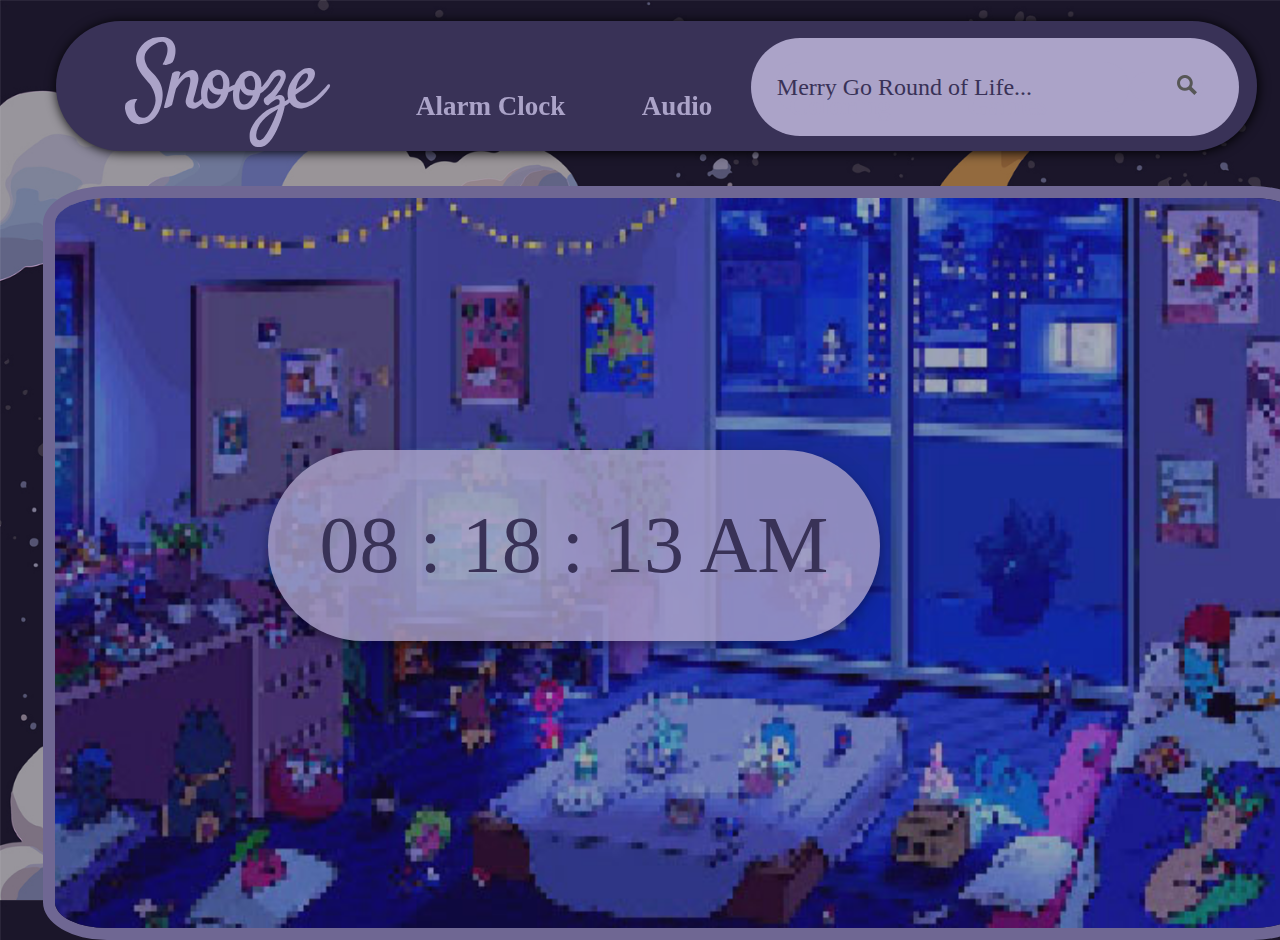
==== Alarm-index.html @ 4c2eee9a "Added Second page" ====
<!DOCTYPE html>
<html lang="en">
  <head>
    <meta charset="UTF-8" />
    <meta name="viewport" content="width=device-width, initial-scale=1.0" />
    <title>Snooze</title>
    <link rel="stylesheet" href="./styles/main2.css" />
  </head>
  <body>
    <div class="wrapper">
      <nav>
        <h1></h1>
        <!-- <section class="example"> -->
        <img class="logo" src="Asset 2.svg" />
        <ul>
          <li><a href="#">Alarm Clock</a></li>
          <li><a href="#">Audio</a></li>
          <li><a href="#">Coloring</a></li>
          <li><a href="#">Games</a></li>
          <!-- <li><a href="#" class="search-bar">Search</a></li> -->
        </ul>
        <div class="search">
          <input
            type="text"
            class="search-field"
            placeholder="Merry Go Round of Life..."
          />
          <button type="submit" class="search-button">
            <span><img class="icon" src="Asset 1.svg" /> </span>
          </button>
        </div>
        <!-- <button class="btn-primary">Alarm Clock</button>
          <button class="btn-secondary">Audio</button>
          <button class="btn-third">Coloring</button>
          <button class="btn-fourth">Games</button>
          <button class="btn-fifth">Search</button> -->
        <!-- </section> -->
      </nav>

      <main id="screen">
        <img class="img" src="alarm-bg.jpg" alt="homescreen" />
        <div id="digital-clock"></div>
        <script src="scripts/main.js"></script>
        <div id="alarm-clock" onclick="off()"></div>

        <script>
          function on() {
            document.getElementById("alarm-clock").style.display = "block";
          }

          function off() {
            document.getElementById("alarm-clock").style.display = "none";
          }
        </script>

        <div class="btn-group">
          <div class="btn">
            <button onclick="on()" class="btn-six">Set Time</button>
            <button class="btn-seven">Alarm Noise</button>
            <button class="btn-eight">Start/Stop</button>
            <button class="btn-nine">Nightmode</button>
          </div>
        </div>
      </main>
    </div>
  </body>
</html>
---- styles/main2.css ----
html {
  background-image: url(../images/final-bg-full.jpg);
  background-size: cover;
  font-family: "Silom";
  height: 100%;
  overflow: hidden;
}

*,
*:before,
*:after {
  box-sizing: inherit;
}

@media screen and (max-width: 480px) {
  nav ul {
    display: block;
    height: auto;
  }

  nav li {
    display: list-item;
    padding: 0.5em 0;
    border: 1px;
  }
}

/* .wrapper {
    max-height: 1080px;
    max-width: 1920px;
  } */

/* .main-screen {
    height: 756px;
    max-width: 1290px;
    border: 1em solid rgb(111, 103, 147);
    margin: 3em 0 0 1em;
    border-radius: 1em;
    background-image: url(../images/homescreen.jpeg);
    background-position: center center;
    background-size: 116%;
  } */

/* .example {
    background-color: rgb(57, 50, 87);
    border-radius: 5em;
    height: 115px;
    filter: drop-shadow(1px 1px 6px #000000);
  } */

.inner-image {
  display: block;
  max-width: 50%;
  width: 50%;
  height: auto;
}

.logo {
  height: 110px;
  width: 215px;
  margin: 1em 0 0 4em;
}

nav {
  background-color: rgb(57, 50, 87);
  border-radius: 5em;
  filter: drop-shadow(1px 1px 6px #000000);
  height: 130px;
  width: 95%;
  margin: 0 0 0 3em;
}

nav ul {
  list-style-type: none;
  text-align: center;
  padding: 0.25em 0 0 0;
  margin: 0 0 0 18em;
  font-size: 18px;
  position: absolute;
  top: 65px;
}

nav li {
  display: inline;
  margin: 0 2em;
}

nav a {
  color: #fff;
  font-weight: bold;
  font-size: 1.5em;
  text-decoration: none;
  color: rgb(171, 163, 200);
}

nav a:hover {
  color: #fff;
}

nav .search {
  display: inline;
  padding: 1em 1.5em 1em 1em;
  margin: 0.7em 0.75em 0 1em;
  border-radius: 7em;
  font-size: 1.5em;
  background-color: rgb(171, 163, 200);
  -webkit-text-fill-color: rgb(57, 50, 87);
  float: right;
}

.search input {
  width: 350px;
  height: 2em;
  font-size: 1.5em;
  border-radius: 5em;
  border: none;
  background-color: rgb(171, 163, 200);
  font: inherit;
}

.icon {
  height: 20px;
  width: 20px;
  padding: 0 0 0 3em;
}

.search .search-button {
  height: 2em;
  margin-left: -4px;
  border-radius: 5em;
  border: none;
  background-color: rgb(171, 163, 200);
}

.search .search-button:active {
  background-color: rgb(171, 163, 200);
  border: none;
  text-decoration: none;
}

/* .btn-primary {
    height: 54px;
    width: 200px;
    margin: 0 0 0 1em;
    font-family: inherit;
    font-size: 1.5em;
    border-radius: 2em;
    background-color: rgb(57, 50, 87);
    border-color: transparent;
    color: rgb(171, 163, 200);
  }
  
  .btn-secondary {
    height: 54px;
    width: 200px;
    border-radius: 3em;
    font-family: inherit;
    font-size: 1.5em;
    background-color: rgb(57, 50, 87);
    border-color: transparent;
    color: rgb(171, 163, 200);
  }
  
  .btn-third {
    height: 54px;
    width: 200px;
    border-radius: 3em;
    font-family: inherit;
    font-size: 1.5em;
    background-color: rgb(57, 50, 87);
    border-color: transparent;
    color: rgb(171, 163, 200);
  }
  
  .btn-fourth {
    height: 54px;
    width: 200px;
    border-radius: 3em;
    font-family: inherit;
    font-size: 1.5em;
    background-color: rgb(57, 50, 87);
    border-color: transparent;
    color: rgb(171, 163, 200);
  }
  
  .btn-fifth {
    height: 80px;
    width: 411px;
    border-radius: 7em;
    background-color: rgb(171, 163, 200);
    color: rgb(57, 55, 55);
    border-color: transparent;
    font-family: inherit;
    font-size: 1.5em;
    text-align: left;
    padding: 0 0 0 3rem;
    filter: drop-shadow(1px 1px 6px #000000);
  } */

.btn-group button {
  display: block;
}

#screen {
  display: flex;
  justify-content: space-between;
  align-items: center;
}

#alarm-clock {
  position: fixed; /* Sit on top of the page content */
  display: none; /* Hidden by default */
  width: 50%; /* Full width (cover the whole page) */
  height: 50%; /* Full height (cover the whole page) */
  top: 0;
  left: 0;
  right: 0;
  bottom: 0;
  background-color: rgba(0, 0, 0, 0.5); /* Black background with opacity */
  z-index: 2; /* Specify a stack order in case you're using a different order for other elements */
  cursor: pointer; /* Add a pointer on hover */
}

#digital-clock {
  position: fixed;
  background-color: rgba(171, 163, 200, 0.8);
  color: rgb(57, 50, 87);
  width: 40%;
  margin: 0 0 0 260px;
  padding: 50px;
  font-family: inherit;
  border-radius: 7em;
  font-size: 5em;
  text-align: center;
  display: overlay;
  box-shadow: 0 4px 8px 0 rgba(0, 0, 0, 0.2), 0 6px 20px 0 rgba(0, 0, 0, 0.19);
}

.btn-six {
  height: 87px;
  width: 296px;
  border-radius: 5em;
  font-family: inherit;
  font-size: 1.5em;
  border-color: transparent;
  filter: drop-shadow(1px 1px 6px #000000);
  margin: 0 2.5rem 5rem 0;
  color: rgb(57, 50, 87);
  background-color: rgb(171, 163, 200);
}

.btn-seven {
  height: 87px;
  width: 296px;
  border-radius: 5em;
  font-family: inherit;
  font-size: 1.5em;
  border-color: transparent;
  filter: drop-shadow(1px 1px 6px #000000);
  background-color: rgb(171, 163, 200);
  margin: 0 2.5rem 5rem 0;
  color: rgb(57, 50, 87);
}

.btn-eight {
  height: 87px;
  width: 296px;
  border-radius: 5em;
  font-family: inherit;
  font-size: 1.5em;
  border-color: transparent;
  filter: drop-shadow(1px 1px 6px #000000);
  background-color: rgb(171, 163, 200);
  margin: 0 2.5rem 5rem 0;
  color: rgb(57, 50, 87);
}

.btn-nine {
  height: 87px;
  width: 296px;
  border-radius: 5em;
  font-family: inherit;
  font-size: 1.5em;
  border-color: transparent;
  filter: drop-shadow(1px 1px 6px #000000);
  background-color: rgb(171, 163, 200);
  color: rgb(57, 50, 87);
}

.img {
  float: left;
  height: 730px;
  width: 1250px;
  z-index: -1;
  position: relative;
  margin-top: 35px;
  margin-left: 35px;
  border-radius: 5%;
  border: 0.75em solid rgb(111, 103, 147);
}
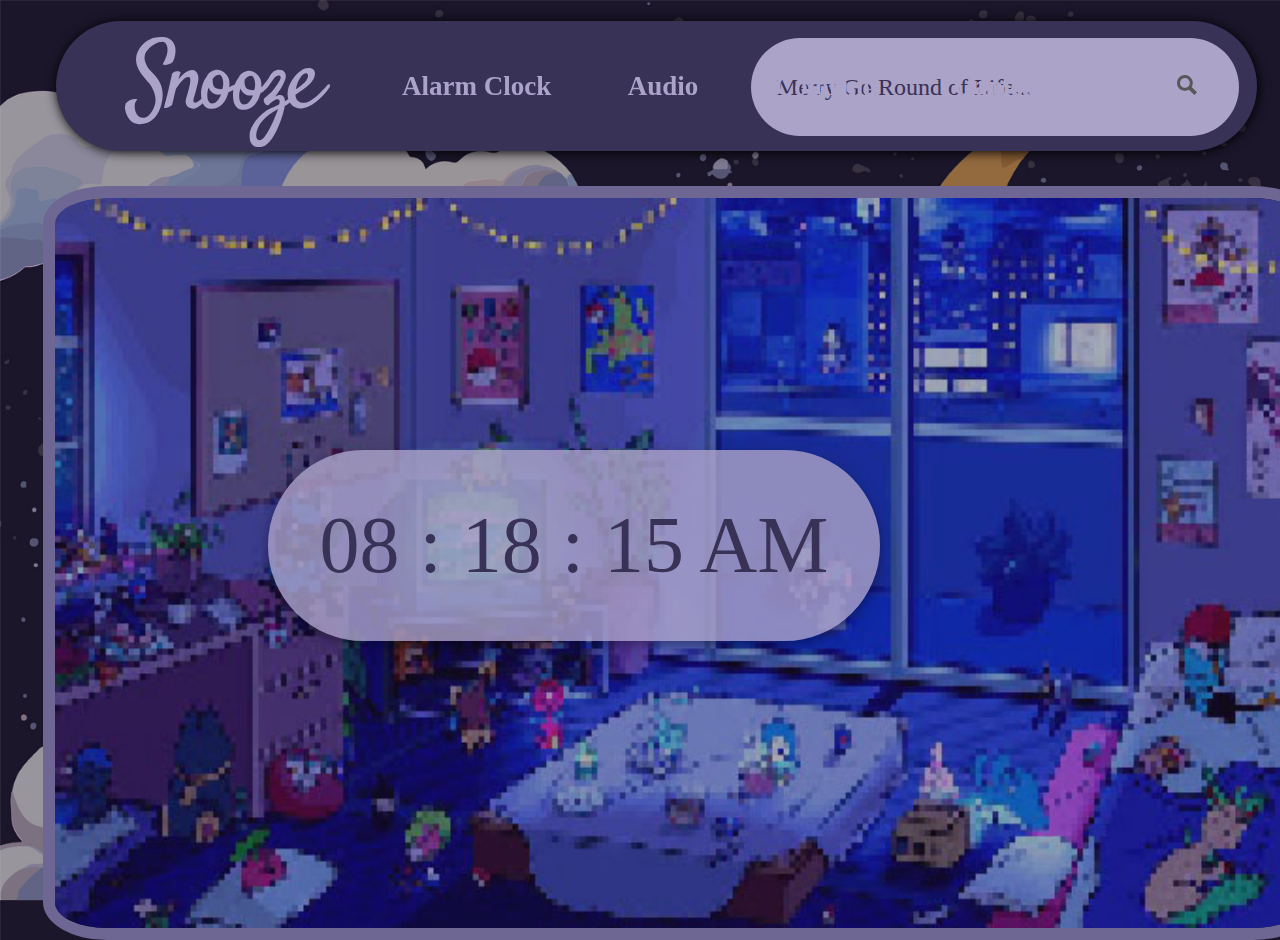
==== commit f6b0c90f: "updated second page" ====
--- a/Alarm-index.html
+++ b/Alarm-index.html
@@ -10,14 +10,12 @@
     <div class="wrapper">
       <nav>
         <h1></h1>
-        <!-- <section class="example"> -->
         <img class="logo" src="Asset 2.svg" />
         <ul>
           <li><a href="#">Alarm Clock</a></li>
           <li><a href="#">Audio</a></li>
           <li><a href="#">Coloring</a></li>
           <li><a href="#">Games</a></li>
-          <!-- <li><a href="#" class="search-bar">Search</a></li> -->
         </ul>
         <div class="search">
           <input
@@ -29,19 +27,14 @@
             <span><img class="icon" src="Asset 1.svg" /> </span>
           </button>
         </div>
-        <!-- <button class="btn-primary">Alarm Clock</button>
-          <button class="btn-secondary">Audio</button>
-          <button class="btn-third">Coloring</button>
-          <button class="btn-fourth">Games</button>
-          <button class="btn-fifth">Search</button> -->
-        <!-- </section> -->
       </nav>
-
       <main id="screen">
         <img class="img" src="alarm-bg.jpg" alt="homescreen" />
         <div id="digital-clock"></div>
         <script src="scripts/main.js"></script>
-        <div id="alarm-clock" onclick="off()"></div>
+        <div id="alarm-clock" onclick="off()">
+          <div id="text">How do I put noises in lol</div>
+        </div>
 
         <script>
           function on() {
@@ -55,8 +48,8 @@
 
         <div class="btn-group">
           <div class="btn">
-            <button onclick="on()" class="btn-six">Set Time</button>
-            <button class="btn-seven">Alarm Noise</button>
+            <button class="btn-six">Set Time</button>
+            <button onclick="on()" class="btn-seven">Alarm Noise</button>
             <button class="btn-eight">Start/Stop</button>
             <button class="btn-nine">Nightmode</button>
           </div>
--- a/styles/main2.css
+++ b/styles/main2.css
@@ -23,30 +23,15 @@
     padding: 0.5em 0;
     border: 1px;
   }
-}
-
-/* .wrapper {
-    max-height: 1080px;
-    max-width: 1920px;
-  } */
-
-/* .main-screen {
-    height: 756px;
-    max-width: 1290px;
-    border: 1em solid rgb(111, 103, 147);
-    margin: 3em 0 0 1em;
-    border-radius: 1em;
-    background-image: url(../images/homescreen.jpeg);
-    background-position: center center;
-    background-size: 116%;
-  } */
-
-/* .example {
+  nav {
     background-color: rgb(57, 50, 87);
     border-radius: 5em;
-    height: 115px;
     filter: drop-shadow(1px 1px 6px #000000);
-  } */
+    height: 130px;
+    width: 95%;
+    margin: 0 0 0 3em;
+  }
+}
 
 .inner-image {
   display: block;
@@ -73,11 +58,11 @@
 nav ul {
   list-style-type: none;
   text-align: center;
-  padding: 0.25em 0 0 0;
-  margin: 0 0 0 18em;
+  margin: 0 0 0 15em;
   font-size: 18px;
   position: absolute;
-  top: 65px;
+  top: 50px;
+  cursor: pointer;
 }
 
 nav li {
@@ -130,6 +115,7 @@
   border-radius: 5em;
   border: none;
   background-color: rgb(171, 163, 200);
+  cursor: pointer;
 }
 
 .search .search-button:active {
@@ -137,65 +123,6 @@
   border: none;
   text-decoration: none;
 }
-
-/* .btn-primary {
-    height: 54px;
-    width: 200px;
-    margin: 0 0 0 1em;
-    font-family: inherit;
-    font-size: 1.5em;
-    border-radius: 2em;
-    background-color: rgb(57, 50, 87);
-    border-color: transparent;
-    color: rgb(171, 163, 200);
-  }
-  
-  .btn-secondary {
-    height: 54px;
-    width: 200px;
-    border-radius: 3em;
-    font-family: inherit;
-    font-size: 1.5em;
-    background-color: rgb(57, 50, 87);
-    border-color: transparent;
-    color: rgb(171, 163, 200);
-  }
-  
-  .btn-third {
-    height: 54px;
-    width: 200px;
-    border-radius: 3em;
-    font-family: inherit;
-    font-size: 1.5em;
-    background-color: rgb(57, 50, 87);
-    border-color: transparent;
-    color: rgb(171, 163, 200);
-  }
-  
-  .btn-fourth {
-    height: 54px;
-    width: 200px;
-    border-radius: 3em;
-    font-family: inherit;
-    font-size: 1.5em;
-    background-color: rgb(57, 50, 87);
-    border-color: transparent;
-    color: rgb(171, 163, 200);
-  }
-  
-  .btn-fifth {
-    height: 80px;
-    width: 411px;
-    border-radius: 7em;
-    background-color: rgb(171, 163, 200);
-    color: rgb(57, 55, 55);
-    border-color: transparent;
-    font-family: inherit;
-    font-size: 1.5em;
-    text-align: left;
-    padding: 0 0 0 3rem;
-    filter: drop-shadow(1px 1px 6px #000000);
-  } */
 
 .btn-group button {
   display: block;
@@ -209,16 +136,26 @@
 
 #alarm-clock {
   position: fixed; /* Sit on top of the page content */
-  display: none; /* Hidden by default */
-  width: 50%; /* Full width (cover the whole page) */
-  height: 50%; /* Full height (cover the whole page) */
-  top: 0;
-  left: 0;
-  right: 0;
-  bottom: 0;
-  background-color: rgba(0, 0, 0, 0.5); /* Black background with opacity */
-  z-index: 2; /* Specify a stack order in case you're using a different order for other elements */
-  cursor: pointer; /* Add a pointer on hover */
+  display: none;
+  width: 50%;
+  height: 50%;
+  top: 305px;
+  left: 229px;
+  border-radius: 13em;
+  background-color: rgba(57, 50, 87, 1);
+  z-index: 2;
+  cursor: pointer;
+  box-shadow: 0 4px 8px 0 rgba(0, 0, 0, 0.3), 0 6px 20px 0 rgba(0, 0, 0, 0.29);
+}
+
+#text {
+  position: absolute;
+  top: 50%;
+  left: 50%;
+  font-size: 50px;
+  color: rgb(171, 163, 200);
+  transform: translate(-50%, -50%);
+  -ms-transform: translate(-50%, -50%);
 }
 
 #digital-clock {
@@ -247,6 +184,7 @@
   margin: 0 2.5rem 5rem 0;
   color: rgb(57, 50, 87);
   background-color: rgb(171, 163, 200);
+  cursor: pointer;
 }
 
 .btn-seven {
@@ -260,6 +198,7 @@
   background-color: rgb(171, 163, 200);
   margin: 0 2.5rem 5rem 0;
   color: rgb(57, 50, 87);
+  cursor: pointer;
 }
 
 .btn-eight {
@@ -273,6 +212,7 @@
   background-color: rgb(171, 163, 200);
   margin: 0 2.5rem 5rem 0;
   color: rgb(57, 50, 87);
+  cursor: pointer;
 }
 
 .btn-nine {
@@ -285,6 +225,7 @@
   filter: drop-shadow(1px 1px 6px #000000);
   background-color: rgb(171, 163, 200);
   color: rgb(57, 50, 87);
+  cursor: pointer;
 }
 
 .img {
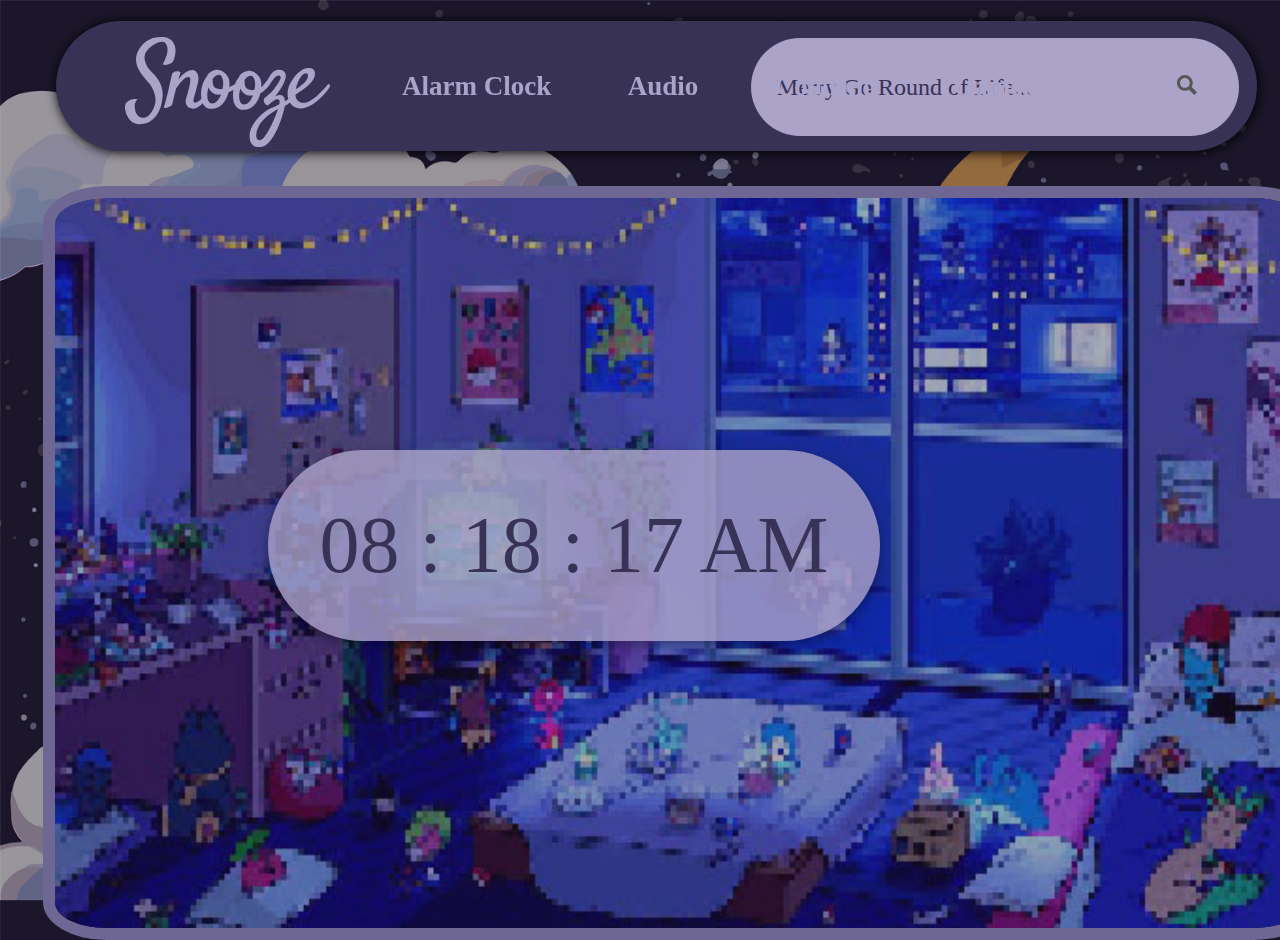
==== commit 934d6ba6: "trying to make 4th page" ====
--- a/Alarm-index.html
+++ b/Alarm-index.html
@@ -7,35 +7,35 @@
     <link rel="stylesheet" href="./styles/main2.css" />
   </head>
   <body>
-    <div class="wrapper">
-      <nav>
-        <h1></h1>
-        <img class="logo" src="Asset 2.svg" />
-        <ul>
-          <li><a href="#">Alarm Clock</a></li>
-          <li><a href="#">Audio</a></li>
-          <li><a href="#">Coloring</a></li>
-          <li><a href="#">Games</a></li>
-        </ul>
-        <div class="search">
-          <input
-            type="text"
-            class="search-field"
-            placeholder="Merry Go Round of Life..."
-          />
-          <button type="submit" class="search-button">
-            <span><img class="icon" src="Asset 1.svg" /> </span>
-          </button>
-        </div>
-      </nav>
-      <main id="screen">
-        <img class="img" src="alarm-bg.jpg" alt="homescreen" />
-        <div id="digital-clock"></div>
-        <script src="scripts/main.js"></script>
-        <div id="alarm-clock" onclick="off()">
-          <div id="text">How do I put noises in lol</div>
-        </div>
-
+    <!-- <div class="wrapper"> -->
+    <nav>
+      <h1></h1>
+      <img class="logo" src="Asset 2.svg" />
+      <ul>
+        <li><a href="#">Alarm Clock</a></li>
+        <li><a href="audio-index.html">Audio</a></li>
+        <li><a href="coloring-index.html">Coloring</a></li>
+        <li><a href="#">Games</a></li>
+      </ul>
+      <div class="search">
+        <input
+          type="text"
+          class="search-field"
+          placeholder="Merry Go Round of Life..."
+        />
+        <button type="submit" class="search-button">
+          <span><img class="icon" src="Asset 1.svg" /> </span>
+        </button>
+      </div>
+    </nav>
+    <main id="screen">
+      <img class="img" src="alarm-bg.jpg" alt="homescreen" />
+      <div id="digital-clock"></div>
+      <script src="scripts/main.js"></script>
+      <!-- <div id="alarm-clock" onclick="off()">
+        <div id="text">How do I put noises in lol</div>
+      </div>
+      <div>
         <script>
           function on() {
             document.getElementById("alarm-clock").style.display = "block";
@@ -45,16 +45,30 @@
             document.getElementById("alarm-clock").style.display = "none";
           }
         </script>
+      </div> -->
 
-        <div class="btn-group">
-          <div class="btn">
-            <button class="btn-six">Set Time</button>
-            <button onclick="on()" class="btn-seven">Alarm Noise</button>
-            <button class="btn-eight">Start/Stop</button>
-            <button class="btn-nine">Nightmode</button>
-          </div>
+      <div id="nightmode" onclick="off(nightmode)">
+        <div>
+          <script>
+            function on(nightmode) {
+              document.getElementById("nightmode").style.display = "block";
+            }
+
+            function off(nightmode) {
+              document.getElementById("nightmode").style.display = "none";
+            }
+          </script>
         </div>
-      </main>
-    </div>
+      </div>
+
+      <div class="btn-group">
+        <div class="btn">
+          <button class="btn-six">Set Time</button>
+          <button class="btn-seven">Alarm Noise</button>
+          <button class="btn-eight">Start/Stop</button>
+          <button onclick="on(nightmode)" class="btn-nine">Nightmode</button>
+        </div>
+      </div>
+    </main>
   </body>
 </html>
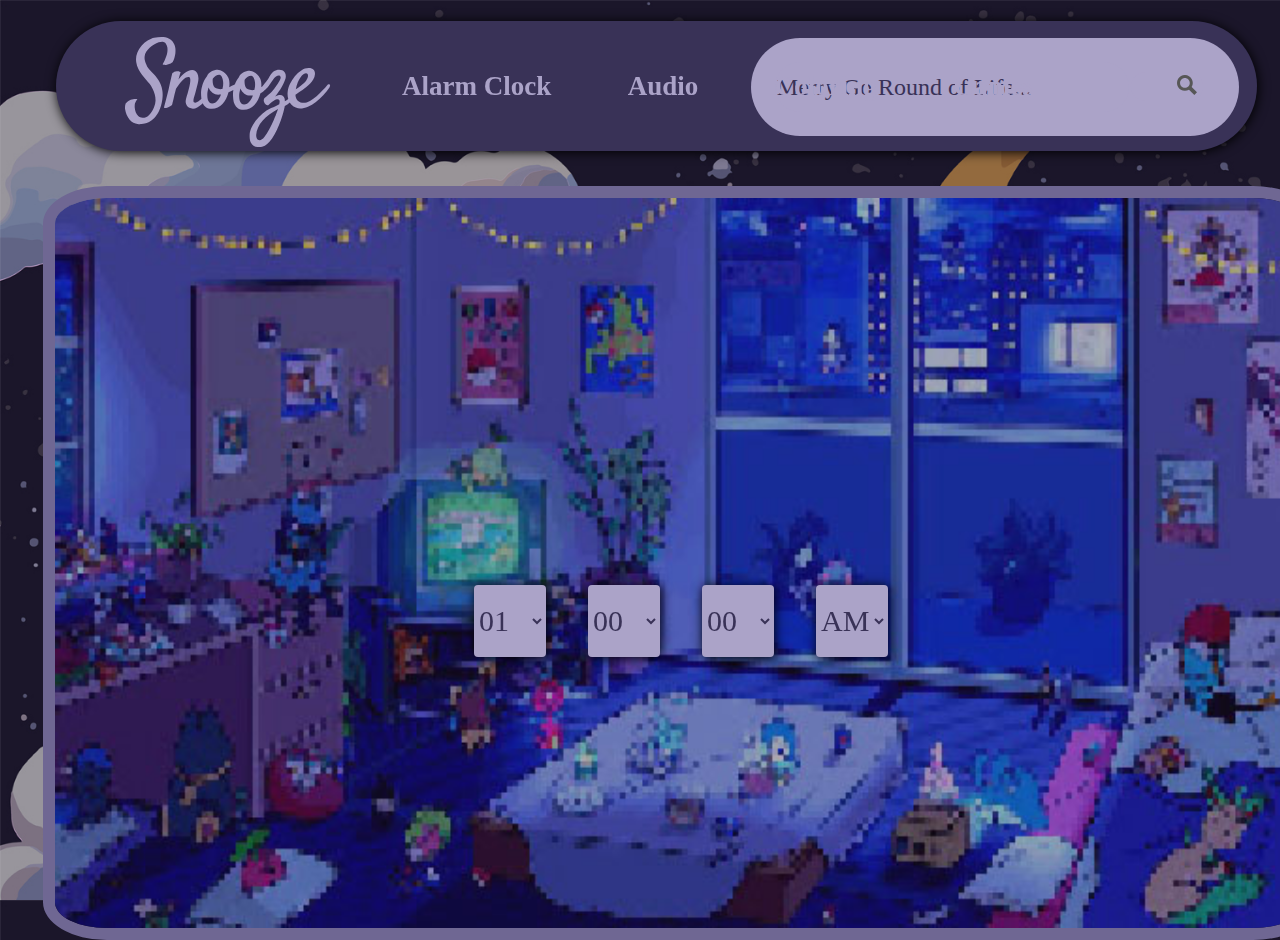
==== commit 832fe850: "fixed clock" ====
--- a/Alarm-index.html
+++ b/Alarm-index.html
@@ -30,11 +30,11 @@
     </nav>
     <main id="screen">
       <img class="img" src="alarm-bg.jpg" alt="homescreen" />
-      <div id="digital-clock"></div>
+      <!-- <div id="digital-clock"></div>
       <script src="scripts/main.js"></script>
-      <!-- <div id="alarm-clock" onclick="off()">
-        <div id="text">How do I put noises in lol</div>
-      </div>
+      <div id="alarm-clock" onclick="off()"> -->
+      <!-- <div id="text">How do I put noises in lol</div> -->
+      <!-- </div>
       <div>
         <script>
           function on() {
@@ -47,24 +47,61 @@
         </script>
       </div> -->
 
-      <div id="nightmode" onclick="off(nightmode)">
+      <!-- <div id="nightmode" onclick="off(nightmode)">
+          <div>
+            <script>
+              function on(nightmode) {
+                document.getElementById("nightmode").style.display = "block";
+              }
+
+              function off(nightmode) {
+                document.getElementById("nightmode").style.display = "none";
+              }
+            </script>
+          </div>
+        </div> -->
+      <div id="main-container"></div>
+      <h2 id="clock"></h2>
+      <div id="alarm-container">
+        <label>
+          <div>
+            <select id="alarmhrs"></select>
+          </div>
+        </label>
+        <label>
+          <div>
+            <select id="alarmmins"></select>
+          </div>
+        </label>
+        <label>
+          <div>
+            <select id="alarmsecs"></select>
+          </div>
+        </label>
+        <label>
+          <div>
+            <select id="ampm">
+              <option value="AM">AM</option>
+              <option value="PM">PM</option>
+            </select>
+          </div>
+        </label>
+      </div>
+
+      <div id="buttonHolder">
         <div>
-          <script>
-            function on(nightmode) {
-              document.getElementById("nightmode").style.display = "block";
-            }
+          <button id="setButton" onClick="alarmSet()">Set Alarm</button>
+        </div>
 
-            function off(nightmode) {
-              document.getElementById("nightmode").style.display = "none";
-            }
-          </script>
+        <div>
+          <button id="clearButton" onClick="alarmClear()">Clear Alarm</button>
+          <script type="text/javascript" src="scripts/main.js"></script>
         </div>
       </div>
-
       <div class="btn-group">
         <div class="btn">
-          <button class="btn-six">Set Time</button>
-          <button class="btn-seven">Alarm Noise</button>
+          <!-- <button class="btn-six">Set Time</button> -->
+          <!-- <button class="btn-seven">Alarm Noise</button> -->
           <button class="btn-eight">Start/Stop</button>
           <button onclick="on(nightmode)" class="btn-nine">Nightmode</button>
         </div>
--- a/styles/main2.css
+++ b/styles/main2.css
@@ -133,9 +133,9 @@
   justify-content: space-between;
   align-items: center;
 }
-
+/* 
 #alarm-clock {
-  position: fixed; /* Sit on top of the page content */
+  position: fixed;
   display: none;
   width: 50%;
   height: 50%;
@@ -146,9 +146,9 @@
   z-index: 2;
   cursor: pointer;
   box-shadow: 0 4px 8px 0 rgba(0, 0, 0, 0.3), 0 6px 20px 0 rgba(0, 0, 0, 0.29);
-}
-
-#text {
+} */
+
+/* #text {
   position: absolute;
   top: 50%;
   left: 50%;
@@ -156,9 +156,9 @@
   color: rgb(171, 163, 200);
   transform: translate(-50%, -50%);
   -ms-transform: translate(-50%, -50%);
-}
-
-#digital-clock {
+} */
+
+/* #digital-clock {
   position: fixed;
   background-color: rgba(171, 163, 200, 0.8);
   color: rgb(57, 50, 87);
@@ -171,9 +171,161 @@
   text-align: center;
   display: overlay;
   box-shadow: 0 4px 8px 0 rgba(0, 0, 0, 0.2), 0 6px 20px 0 rgba(0, 0, 0, 0.19);
-}
-
-.btn-six {
+} */
+
+h2 {
+  text-align: center;
+}
+
+#clock {
+  position: fixed;
+  height: 120px;
+  font-size: 100px;
+  font-family: inherit;
+  font-weight: bold;
+  display: flex;
+  top: 380px;
+  left: 350px;
+  color: white;
+  justify-content: center;
+}
+
+#alarm-container {
+  position: fixed;
+  text-align: center;
+  font-family: inherit;
+  font-size: 3em;
+  padding: 0 0 0 3em;
+  color: white;
+  left: 300px;
+}
+
+label {
+  display: inline-block;
+}
+#alarmhrs {
+  height: 70px;
+  width: 70px;
+  font-family: inherit;
+  font-size: 30px;
+  border-radius: 4px;
+  border-color: transparent;
+  filter: drop-shadow(1px 1px 6px #000000);
+  background-color: rgb(171, 163, 200);
+  margin: 150px 0 0 30px;
+  color: rgb(57, 50, 87);
+  cursor: pointer;
+  text-decoration: none;
+  left: -100px;
+}
+
+#alarmmins {
+  height: 70px;
+  width: 70px;
+  font-family: inherit;
+  font-size: 30px;
+  border-radius: 4px;
+  border-color: transparent;
+  filter: drop-shadow(1px 1px 6px #000000);
+  background-color: rgb(171, 163, 200);
+  margin: 150px 0 0 30px;
+  color: rgb(57, 50, 87);
+  cursor: pointer;
+  text-decoration: none;
+}
+
+#alarmsecs {
+  height: 70px;
+  width: 70px;
+  font-family: inherit;
+  font-size: 30px;
+  border-radius: 4px;
+  border-color: transparent;
+  filter: drop-shadow(1px 1px 6px #000000);
+  background-color: rgb(171, 163, 200);
+  margin: 150px 0 0 30px;
+  color: rgb(57, 50, 87);
+  cursor: pointer;
+  text-decoration: none;
+}
+
+#ampm {
+  height: 70px;
+  width: 70px;
+  font-family: inherit;
+  font-size: 30px;
+  border-radius: 4px;
+  border-color: transparent;
+  filter: drop-shadow(1px 1px 6px #000000);
+  background-color: rgb(171, 163, 200);
+  margin: 150px 0 0 30px;
+  color: rgb(57, 50, 87);
+  cursor: pointer;
+  text-decoration: none;
+}
+
+.timeofday {
+  background-color: #eee;
+  padding: 20px;
+}
+
+.bigger {
+  font-weight: bold;
+  font-size: 18px;
+}
+
+#sounds {
+  text-align: center;
+  padding-top: 20px;
+}
+
+#setButton {
+  position: fixed;
+  color: rgb(57, 50, 87);
+  margin-top: 10px;
+  background-color: rgb(171, 163, 200);
+  height: 87px;
+  width: 296px;
+  border-radius: 5em;
+  font-family: inherit;
+  font-size: 1.5em;
+  border-color: transparent;
+  filter: drop-shadow(1px 1px 6px #000000);
+  cursor: pointer;
+  margin: -280px 0 0 15px;
+}
+
+#clearButton {
+  position: fixed;
+  color: rgb(57, 50, 87);
+  margin-top: 10px;
+  background-color: rgb(171, 163, 200);
+  height: 87px;
+  width: 296px;
+  border-radius: 5em;
+  font-family: inherit;
+  font-size: 1.5em;
+  border-color: transparent;
+  filter: drop-shadow(1px 1px 6px #000000);
+  cursor: pointer;
+  margin: -115px 0 0 15px;
+}
+
+#nightmode {
+  position: fixed; /* Sit on top of the page content */
+  display: none;
+  width: 120%;
+  height: 110%;
+  top: -20px;
+  margin: 0 0 0 -10px;
+  background-color: rgba(23, 21, 32, 0.9);
+  z-index: 2;
+  cursor: pointer;
+  display: overlay;
+  box-shadow: 0 4px 8px 0 rgba(0, 0, 0, 0.3), 0 6px 20px 0 rgba(0, 0, 0, 0.29);
+}
+
+/* .btn-six {
   height: 87px;
   width: 296px;
   border-radius: 5em;
@@ -185,21 +337,21 @@
   color: rgb(57, 50, 87);
   background-color: rgb(171, 163, 200);
   cursor: pointer;
-}
-
-.btn-seven {
-  height: 87px;
-  width: 296px;
-  border-radius: 5em;
-  font-family: inherit;
-  font-size: 1.5em;
-  border-color: transparent;
-  filter: drop-shadow(1px 1px 6px #000000);
-  background-color: rgb(171, 163, 200);
-  margin: 0 2.5rem 5rem 0;
-  color: rgb(57, 50, 87);
-  cursor: pointer;
-}
+} */
+
+/* .btn-seven {
+  height: 87px;
+  width: 296px;
+  border-radius: 5em;
+  font-family: inherit;
+  font-size: 1.5em;
+  border-color: transparent;
+  filter: drop-shadow(1px 1px 6px #000000);
+  background-color: rgb(171, 163, 200);
+  margin: 190px 2.5rem 5rem 0;
+  color: rgb(57, 50, 87);
+  cursor: pointer;
+} */
 
 .btn-eight {
   height: 87px;
@@ -210,7 +362,7 @@
   border-color: transparent;
   filter: drop-shadow(1px 1px 6px #000000);
   background-color: rgb(171, 163, 200);
-  margin: 0 2.5rem 5rem 0;
+  margin: 380px 2.5rem 5rem 0;
   color: rgb(57, 50, 87);
   cursor: pointer;
 }
